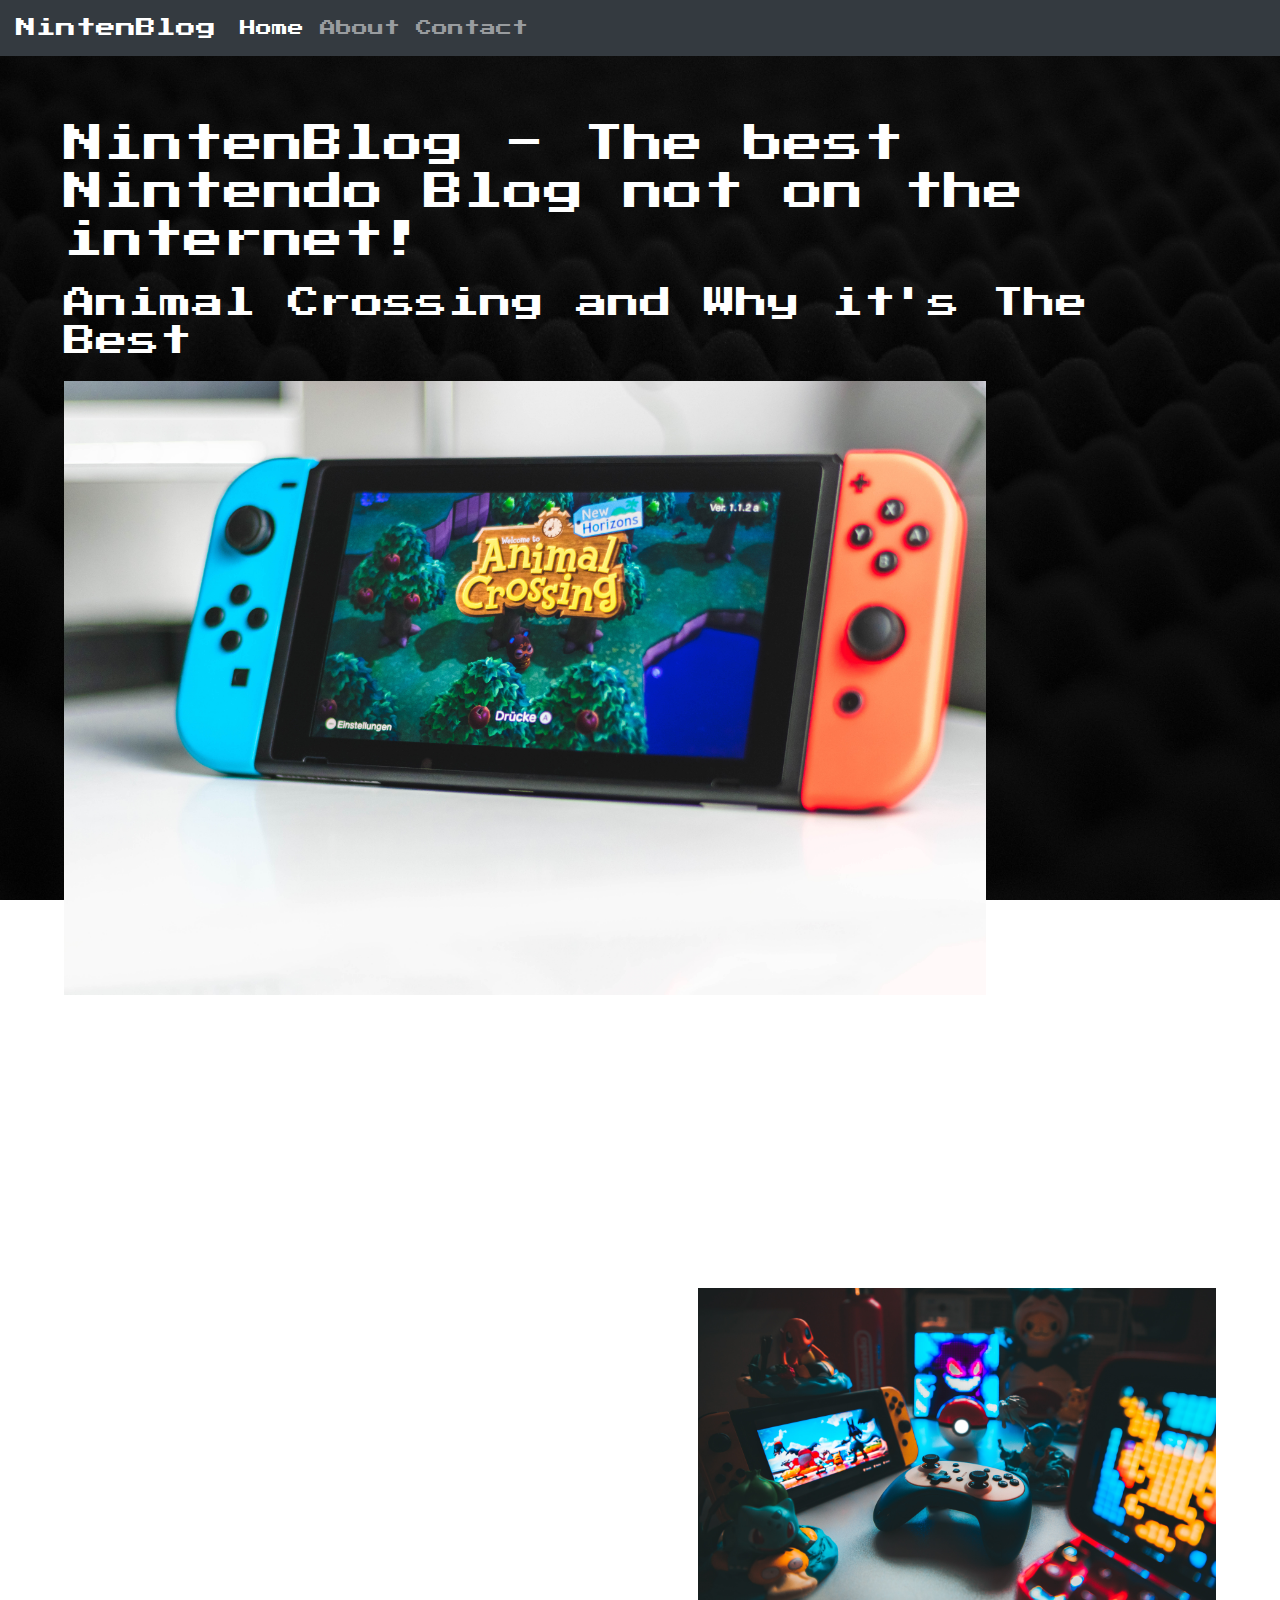
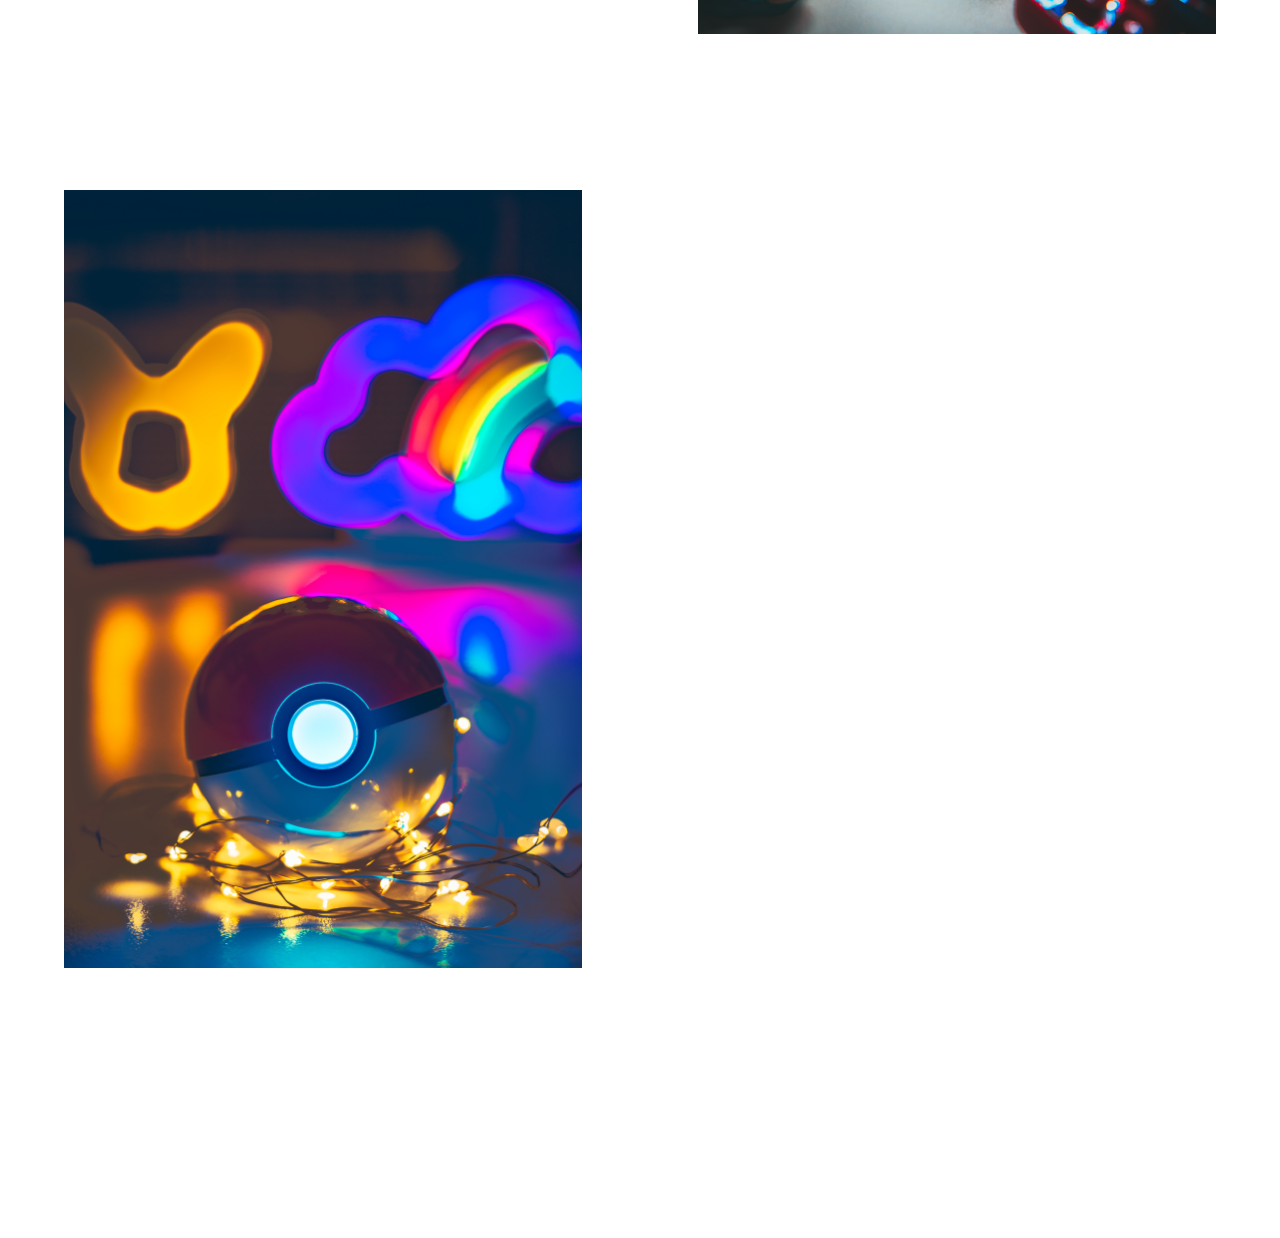
==== index.html @ 2ecb57a1 "archivos agregados" ====
<!DOCTYPE html>
<html>
  <head>
    <meta charset="utf-8">
    <meta name="viewport" content="width=device-width">
    <title>replit</title>
  
    <!-- Bootstrap CSS -->
    <link rel="stylesheet" href="https://stackpath.bootstrapcdn.com/bootstrap/4.3.1/css/bootstrap.min.css" integrity="sha384-ggOyR0iXCbMQv3Xipma34MD+dH/1fQ784/j6cY/iJTQUOhcWr7x9JvoRxT2MZw1T" crossorigin="anonymous">
    <!-- Game Font -->
    <link rel="preconnect" href="https://fonts.googleapis.com">
    <link rel="preconnect" href="https://fonts.gstatic.com" crossorigin>
    <link href="https://fonts.googleapis.com/css2?family=Abril+Fatface&display=swap" rel="stylesheet"> 
    <!--Main Font -->
    <link href="https://fonts.googleapis.com/css2?family=Press+Start+2P&family=Roboto:ital,wght@0,100;0,300;0,500;0,700;0,900;1,100;1,300;1,400;1,500;1,700;1,900&display=swap" rel="stylesheet">
    <link href="style.css" rel="stylesheet" type="text/css" />
    
  
    <title>
      Nintendo Blog
    </title>
  </head>
  
  <body>
    <nav class="navbar navbar-expand-lg navbar-dark bg-dark">
      <a class="navbar-brand" href="#">NintenBlog</a>
       <div class="collapse navbar-collapse" id="navbarSupportedContent">
      <ul class="navbar-nav mr-auto">
        <li class="nav-item active">
          <a class="nav-link" href="./index.html">Home <span class="sr-only">(current)</span></a>
        </li>
        <li class="nav-item">
          <a class="nav-link" href="./about.html">About</a>
        </li>
        <li class="nav-item">
          <a class="nav-link" href="./contact.html">Contact</a>
        </li>
      </ul>
    </nav>
    <main>

    <h1>
      NintenBlog - The best Nintendo Blog not on the internet!
    </h1>
    <h2>
      Animal Crossing and Why it's The Best
    </h2>
    <img src="img/ac.jpg">
  
    <p>
      Lorem ipsum dolor sit amet, consectetur adipiscing elit. Sed eu ligula massa. Integer dignissim nulla et neque faucibus aliquet. Mauris mattis sem eu arcu malesuada aliquet. Aliquam erat volutpat. Vivamus egestas sem diam, nec ultrices tellus sodales in. Ut pretium non nibh et laoreet. Sed quis nulla quis tellus sollicitudin posuere. Harvest moon is better... Vestibulum in suscipit felis. Fusce efficitur, mi vel interdum mattis, purus tellus pharetra felis, eu malesuada tellus nisl a neque. Curabitur vestibulum, sapien sed blandit malesuada, risus tellus tempus ante, a imperdiet ante est eget diam.
    </p>
    <h2>
      The Simple Joy of Spending All Your Money
    </h2>
    <img src="img/money.jpg" class="right">
    <p>
      Suspendisse volutpat nisl elit, nec interdum quam dapibus non. Sed id ligula vel enim ornare tempus lacinia non arcu. Praesent dictum varius quam, pretium gravida nulla scelerisque vitae. Ut nec pharetra nisl. Ut condimentum, purus non porta vehicula, magna odio egestas libero, ut euismod ipsum justo non enim. Vestibulum ante ipsum primis in faucibus orci luctus et ultrices posuere cubilia curae; Vivamus dolor leo, ornare vitae odio id, fringilla interdum ex. Nam non accumsan sem. Quisque ut libero gravida, cursus dolor quis, commodo purus. 
    </p>
    <div class="holder"></div>
    <h2>
      How Completing the Pokedex Ruined my Sanity
    </h2>
   <img src="img/poke.jpg" class="left">
    <p>
      Nam auctor posuere velit. Phasellus rutrum nibh vel tortor aliquam, et commodo dui malesuada. Nulla a lacinia nulla, eu tempor sapien. Aliquam urna ipsum, porttitor ut purus ut, interdum venenatis risus. Nam vel luctus enim. Sed at sapien sed urna auctor efficitur. Sed quis feugiat risus. Ut a congue quam, vel convallis erat. 
    </p>


    <div class="holder"></div>
    </main>
     <script src="script.js"></script>  <footer>
    <p> Author: Megan, Melody, May </p>
    <p> Contact: abcd@email.com </p>
    <p> Generation Group Project </p>
  </footer>
     
  </body>
  
</html>
---- style.css ----
*{

}

body{
background: url(img/ninbg.jpg)no-repeat center center fixed; 
  -webkit-background-size: cover;
  -moz-background-size: cover;
  -o-background-size: cover;
  background-size: cover;
}

h1,h2, h3, h4, h5, h6 {
  font-family: 'Press Start 2P', cursive;
  color: #ffffff;
  width:100%;
  margin: auto;
}
h2{
  margin-top: 20px;
}

nav{
  background-color: e4000f;
  font-family:'Press Start 2P', cursive;
}
p{
  font-family: 'Roboto', sans-serif;
  color: #ffffff;
  padding: 20px;
}

main{
  padding: 5%;
}
main p{
  margin-top: 20px;
  margin-bottom: 20px
}
footer{
  width: 80%;
  margin: auto;
}
footer p{
  display: inline-block;
  margin: 5%;
  }

label{
  color: lightgray;
}
img{
  max-width: 80%;
  height: auto;
  margin: auto;
  padding-top: 20px;
  padding-bottom: 20px;
}

input[type=submit]{
  border: none;
  padding: 5px 10px;
  border-radius: 10px;
  background-color: #ff9185;
  margin-top: 15px;
}

.right{
  display: inline;
  float: right;
  max-width: 45%;
  margin-bottom: 10px;
  margin-left: 10%;
}
.left{
  display: inline;
  float: left;
  max-width: 45%;
  margin-bottom: 10px;
  margin-right: 10%;
}
.holder{
  padding: 5px;
  clear: both;
}
.mario{
  max-height: 70%;
  width: auto;
}

.jumbotron {
  background-image: url("https://imagesvc.meredithcorp.io/v3/mm/image?url=https%3A%2F%2Fstatic.onecms.io%2Fwp-content%2Fuploads%2Fsites%2F6%2F2020%2F03%2Fswitch-ecomm-2000.jpg");
  background-size: contain;
}
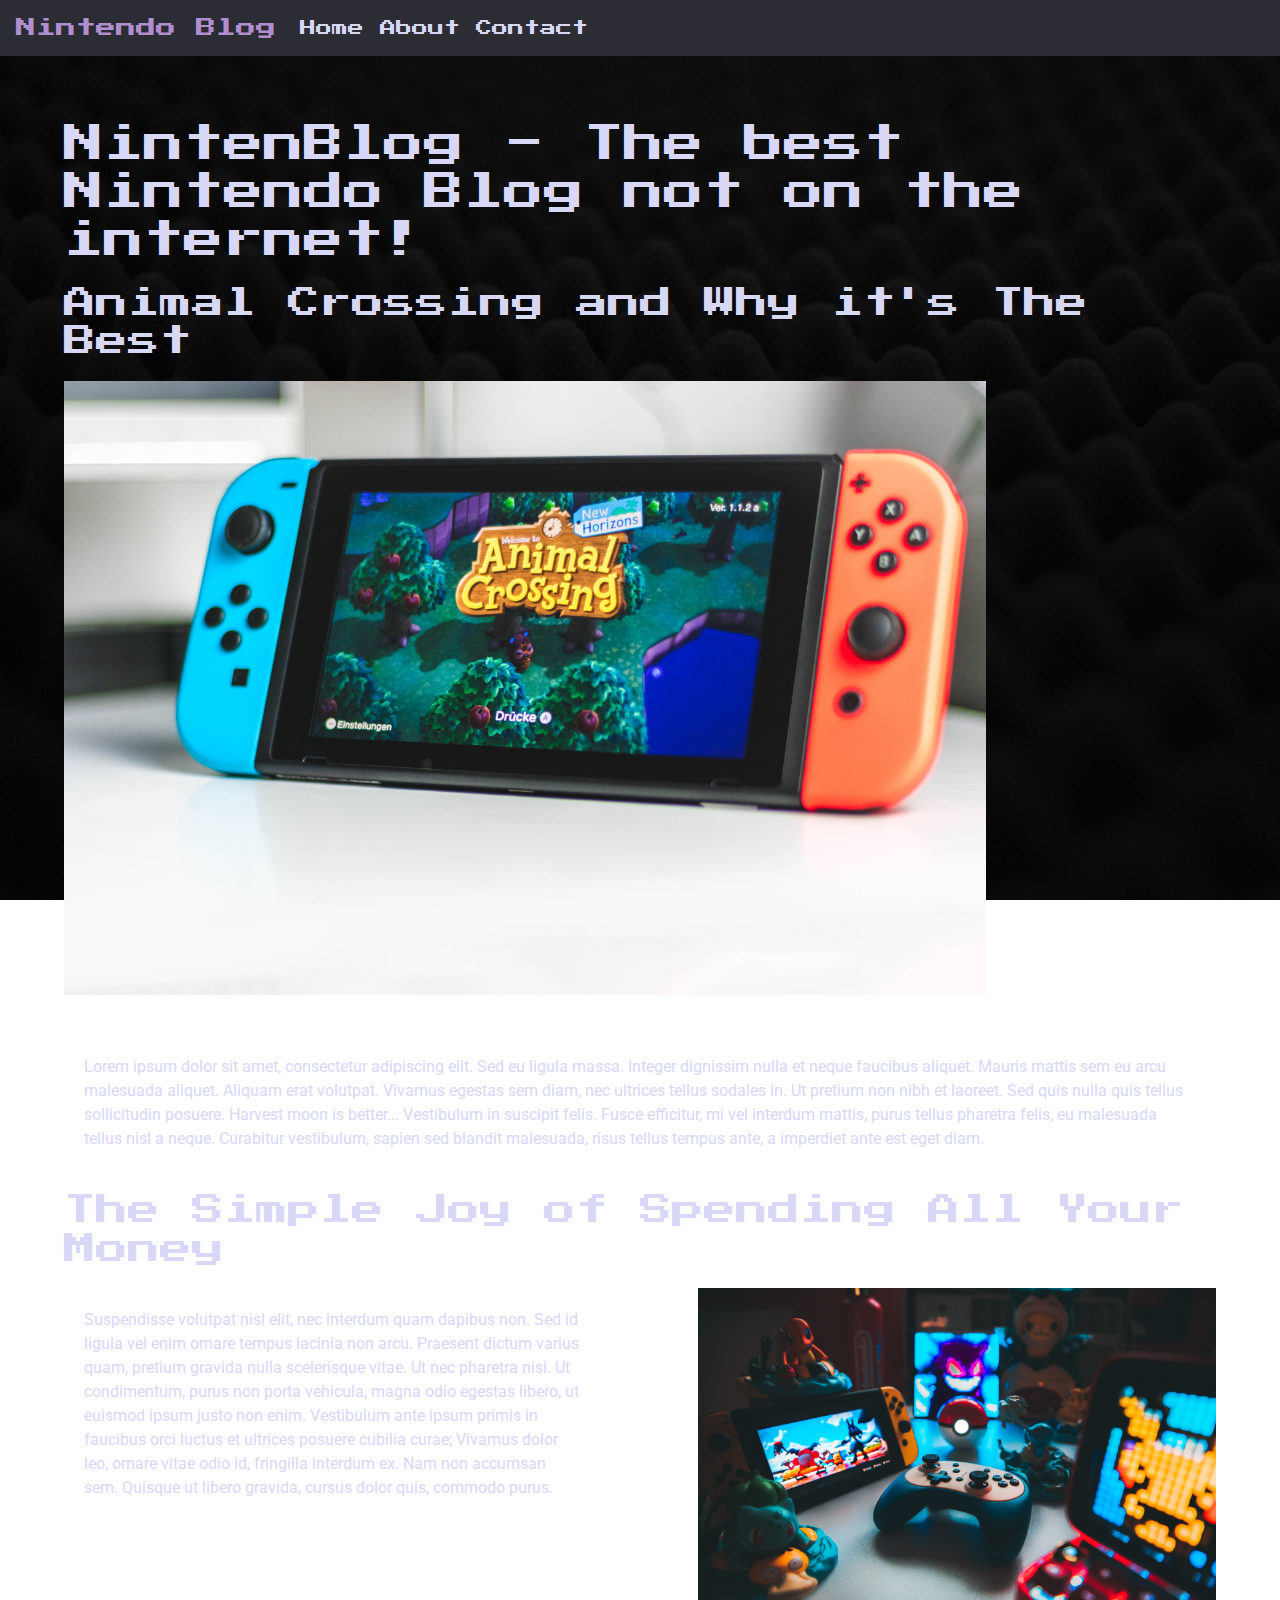
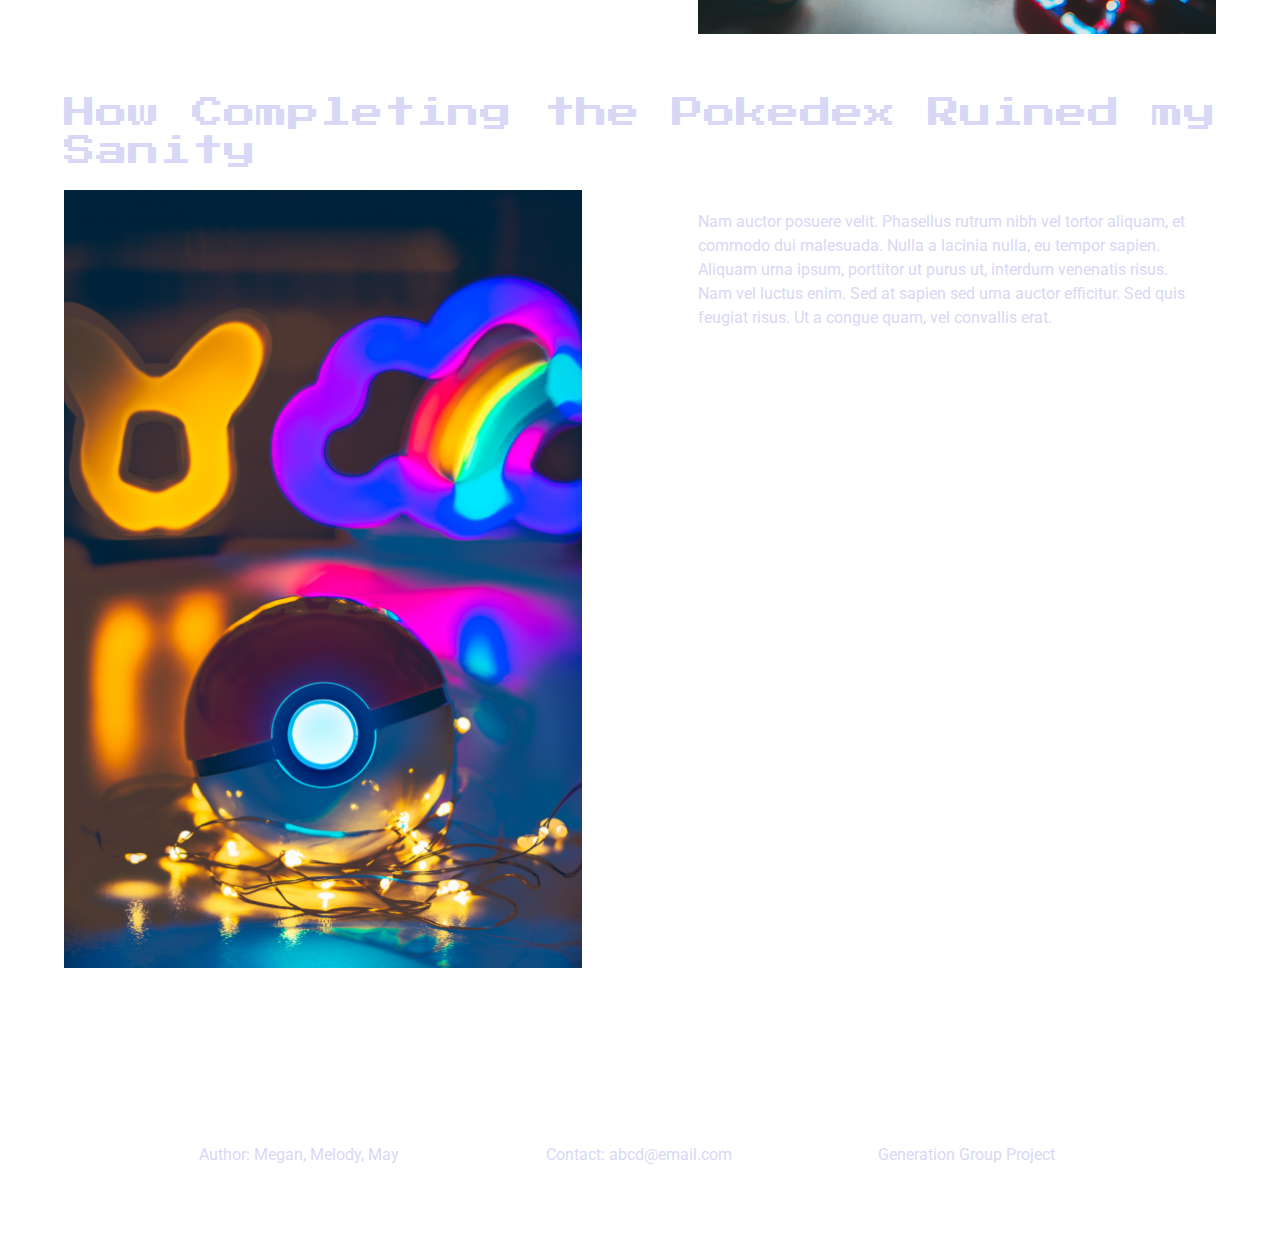
==== commit 8c6fbd57: "primera actualizacion" ====
--- a/index.html
+++ b/index.html
@@ -15,34 +15,35 @@
     <link href="https://fonts.googleapis.com/css2?family=Press+Start+2P&family=Roboto:ital,wght@0,100;0,300;0,500;0,700;0,900;1,100;1,300;1,400;1,500;1,700;1,900&display=swap" rel="stylesheet">
     <link href="style.css" rel="stylesheet" type="text/css" />
     
-  
+    
     <title>
       Nintendo Blog
     </title>
+    <link href="https://cdn.jsdelivr.net/npm/bootstrap@5.3.2/dist/css/bootstrap.min.css" rel="stylesheet" integrity="sha384-T3c6CoIi6uLrA9TneNEoa7RxnatzjcDSCmG1MXxSR1GAsXEV/Dwwykc2MPK8M2HN" crossorigin="anonymous">
   </head>
   
   <body>
-    <nav class="navbar navbar-expand-lg navbar-dark bg-dark">
-      <a class="navbar-brand" href="#">NintenBlog</a>
+    <nav class="navbar navbar-expand-lg">
+      <a class="navbar-brand" id="titulo-navbar" href="#">Nintendo Blog</a>
        <div class="collapse navbar-collapse" id="navbarSupportedContent">
       <ul class="navbar-nav mr-auto">
         <li class="nav-item active">
-          <a class="nav-link" href="./index.html">Home <span class="sr-only">(current)</span></a>
+          <a class="nav-link" href="./index.html" id="color-text-navbar">Home <span class="sr-only">(current)</span></a>
         </li>
         <li class="nav-item">
-          <a class="nav-link" href="./about.html">About</a>
+          <a class="nav-link" href="./about.html" id="color-text-navbar">About</a>
         </li>
         <li class="nav-item">
-          <a class="nav-link" href="./contact.html">Contact</a>
+          <a class="nav-link" href="./contact.html" id="color-text-navbar">Contact</a>
         </li>
       </ul>
     </nav>
     <main>
 
-    <h1>
+    <h1 class="titles">
       NintenBlog - The best Nintendo Blog not on the internet!
     </h1>
-    <h2>
+    <h2 class="titles">
       Animal Crossing and Why it's The Best
     </h2>
     <img src="img/ac.jpg">
@@ -50,7 +51,7 @@
     <p>
       Lorem ipsum dolor sit amet, consectetur adipiscing elit. Sed eu ligula massa. Integer dignissim nulla et neque faucibus aliquet. Mauris mattis sem eu arcu malesuada aliquet. Aliquam erat volutpat. Vivamus egestas sem diam, nec ultrices tellus sodales in. Ut pretium non nibh et laoreet. Sed quis nulla quis tellus sollicitudin posuere. Harvest moon is better... Vestibulum in suscipit felis. Fusce efficitur, mi vel interdum mattis, purus tellus pharetra felis, eu malesuada tellus nisl a neque. Curabitur vestibulum, sapien sed blandit malesuada, risus tellus tempus ante, a imperdiet ante est eget diam.
     </p>
-    <h2>
+    <h2 class="titles">
       The Simple Joy of Spending All Your Money
     </h2>
     <img src="img/money.jpg" class="right">
@@ -58,7 +59,7 @@
       Suspendisse volutpat nisl elit, nec interdum quam dapibus non. Sed id ligula vel enim ornare tempus lacinia non arcu. Praesent dictum varius quam, pretium gravida nulla scelerisque vitae. Ut nec pharetra nisl. Ut condimentum, purus non porta vehicula, magna odio egestas libero, ut euismod ipsum justo non enim. Vestibulum ante ipsum primis in faucibus orci luctus et ultrices posuere cubilia curae; Vivamus dolor leo, ornare vitae odio id, fringilla interdum ex. Nam non accumsan sem. Quisque ut libero gravida, cursus dolor quis, commodo purus. 
     </p>
     <div class="holder"></div>
-    <h2>
+    <h2 class="titles">
       How Completing the Pokedex Ruined my Sanity
     </h2>
    <img src="img/poke.jpg" class="left">
@@ -74,7 +75,8 @@
     <p> Contact: abcd@email.com </p>
     <p> Generation Group Project </p>
   </footer>
-     
+  
+  <script src="https://cdn.jsdelivr.net/npm/bootstrap@5.3.2/dist/js/bootstrap.bundle.min.js" integrity="sha384-C6RzsynM9kWDrMNeT87bh95OGNyZPhcTNXj1NW7RuBCsyN/o0jlpcV8Qyq46cDfL" crossorigin="anonymous"></script>   
   </body>
   
 </html>--- a/style.css
+++ b/style.css
@@ -10,9 +10,9 @@
   background-size: cover;
 }
 
-h1,h2, h3, h4, h5, h6 {
+h1, h2, h3, h4, h5, h6 {
   font-family: 'Press Start 2P', cursive;
-  color: #ffffff;
+  color: #d8d8f6;
   width:100%;
   margin: auto;
 }
@@ -26,7 +26,7 @@
 }
 p{
   font-family: 'Roboto', sans-serif;
-  color: #ffffff;
+  color: #D8D8F6;
   padding: 20px;
 }
 
@@ -47,7 +47,7 @@
   }
 
 label{
-  color: lightgray;
+  color:#b18fcf;
 }
 img{
   max-width: 80%;
@@ -61,7 +61,7 @@
   border: none;
   padding: 5px 10px;
   border-radius: 10px;
-  background-color: #ff9185;
+  background-color: #b18fcf;
   margin-top: 15px;
 }
 
@@ -92,3 +92,24 @@
   background-image: url("https://imagesvc.meredithcorp.io/v3/mm/image?url=https%3A%2F%2Fstatic.onecms.io%2Fwp-content%2Fuploads%2Fsites%2F6%2F2020%2F03%2Fswitch-ecomm-2000.jpg");
   background-size: contain;
 }
+
+.navbar{
+  background-color: #2C2C34;
+}
+
+#titulo-navbar{
+  color: #B18FCF;
+}
+
+#color-text-navbar{
+  color: #D8D8F6;
+}
+
+#color-text-navbar:hover{
+  color: #B18FCF;
+}
+
+.titles{
+  color: #D8D8F6
+}
+
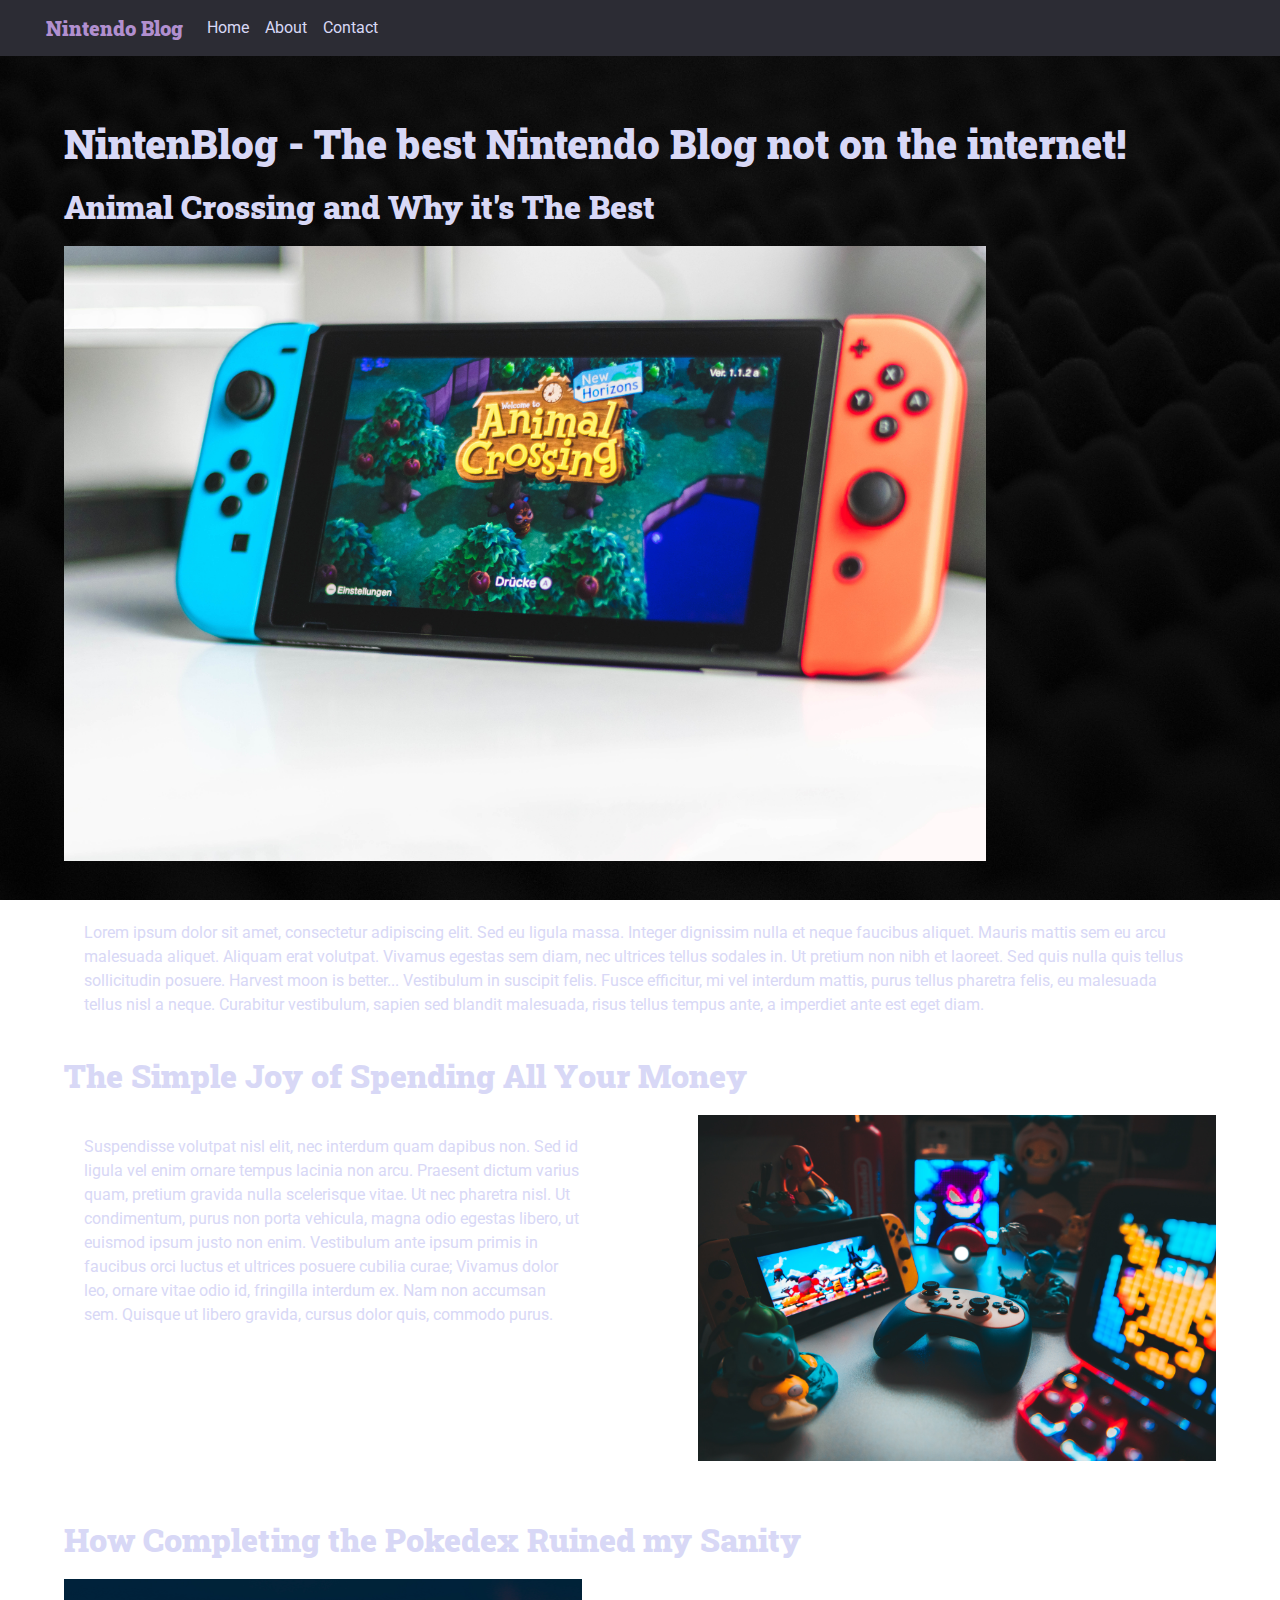
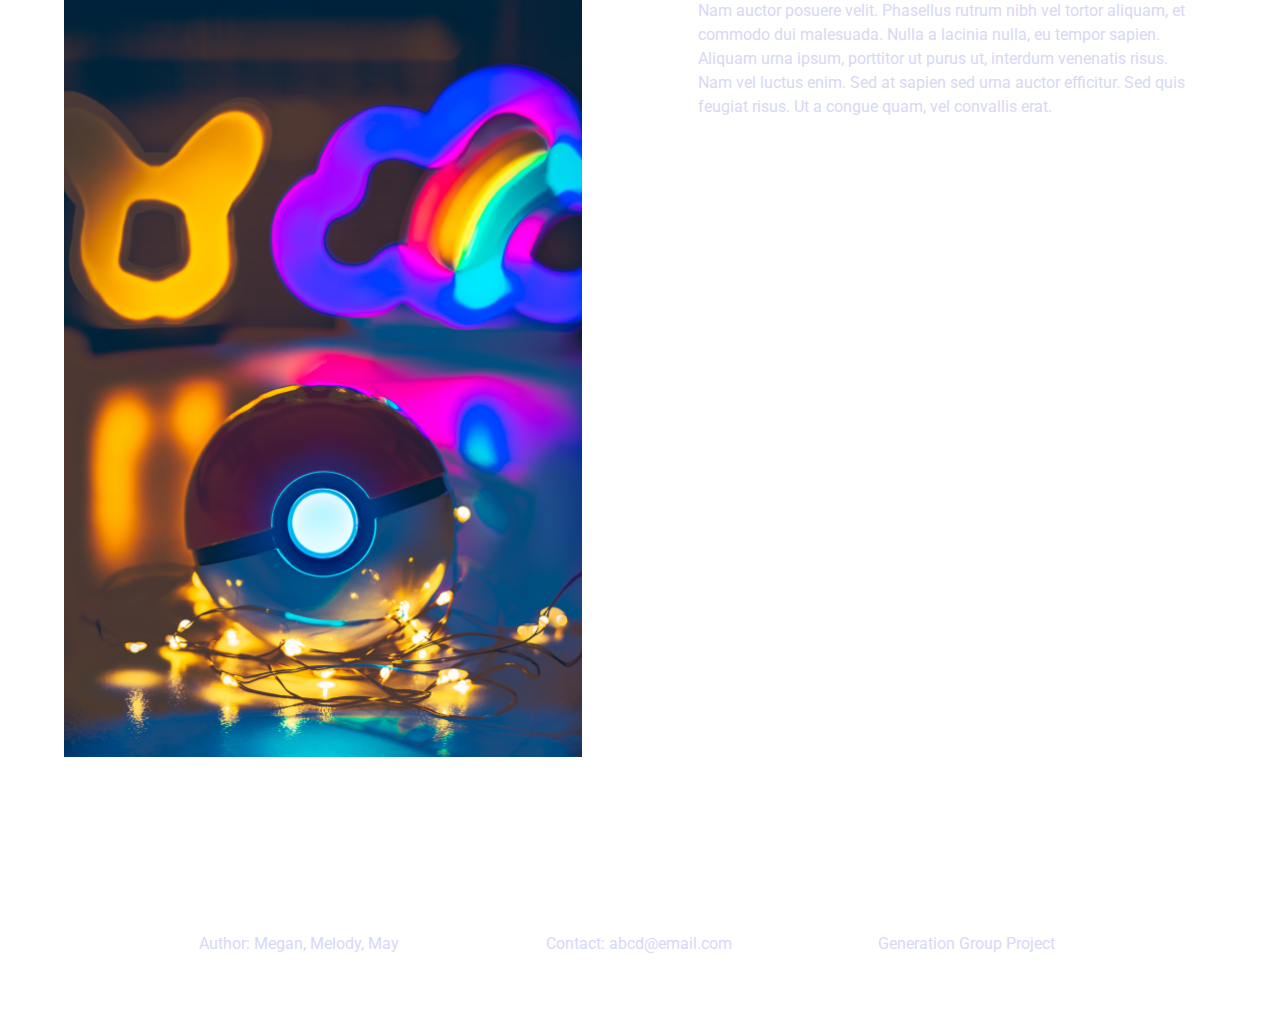
==== commit a7138f67: "segunda actualizacion" ====
--- a/index.html
+++ b/index.html
@@ -13,6 +13,9 @@
     <link href="https://fonts.googleapis.com/css2?family=Abril+Fatface&display=swap" rel="stylesheet"> 
     <!--Main Font -->
     <link href="https://fonts.googleapis.com/css2?family=Press+Start+2P&family=Roboto:ital,wght@0,100;0,300;0,500;0,700;0,900;1,100;1,300;1,400;1,500;1,700;1,900&display=swap" rel="stylesheet">
+    <link rel="preconnect" href="https://fonts.googleapis.com">
+<link rel="preconnect" href="https://fonts.gstatic.com" crossorigin>
+<link href="https://fonts.googleapis.com/css2?family=Roboto+Slab:wght@300;800&family=Roboto:wght@900&display=swap" rel="stylesheet">
     <link href="style.css" rel="stylesheet" type="text/css" />
     
     
--- a/style.css
+++ b/style.css
@@ -1,5 +1,5 @@
 *{
-
+  
 }
 
 body{
@@ -99,10 +99,15 @@
 
 #titulo-navbar{
   color: #B18FCF;
+  font-family: 'Roboto Slab', serif;
+  font-weight: 900;
+  margin: 10 px;
+  padding-left: 30px;
 }
 
 #color-text-navbar{
   color: #D8D8F6;
+  font-family: 'Roboto', serif;
 }
 
 #color-text-navbar:hover{
@@ -110,6 +115,8 @@
 }
 
 .titles{
-  color: #D8D8F6
+  color: #D8D8F6;
+  font-family: 'Roboto Slab', serif;
+  font-weight: 900;
 }
 
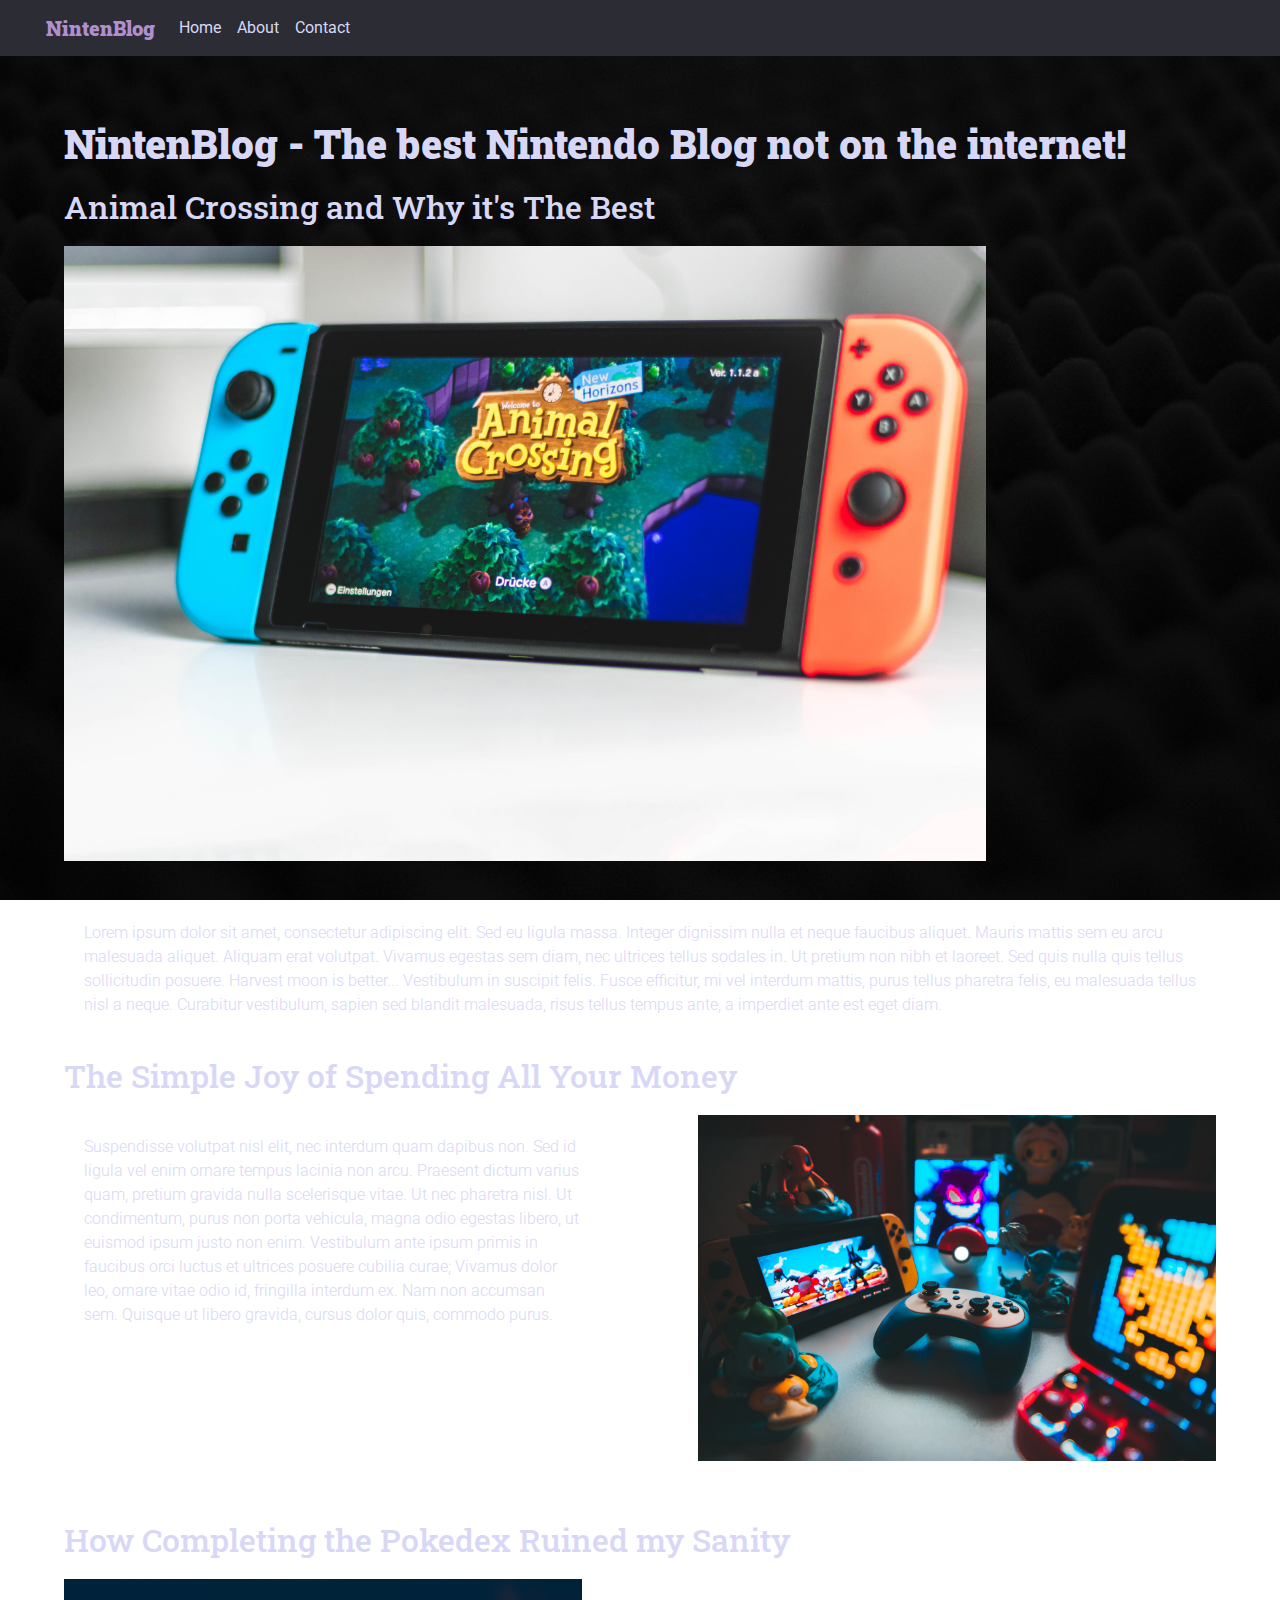
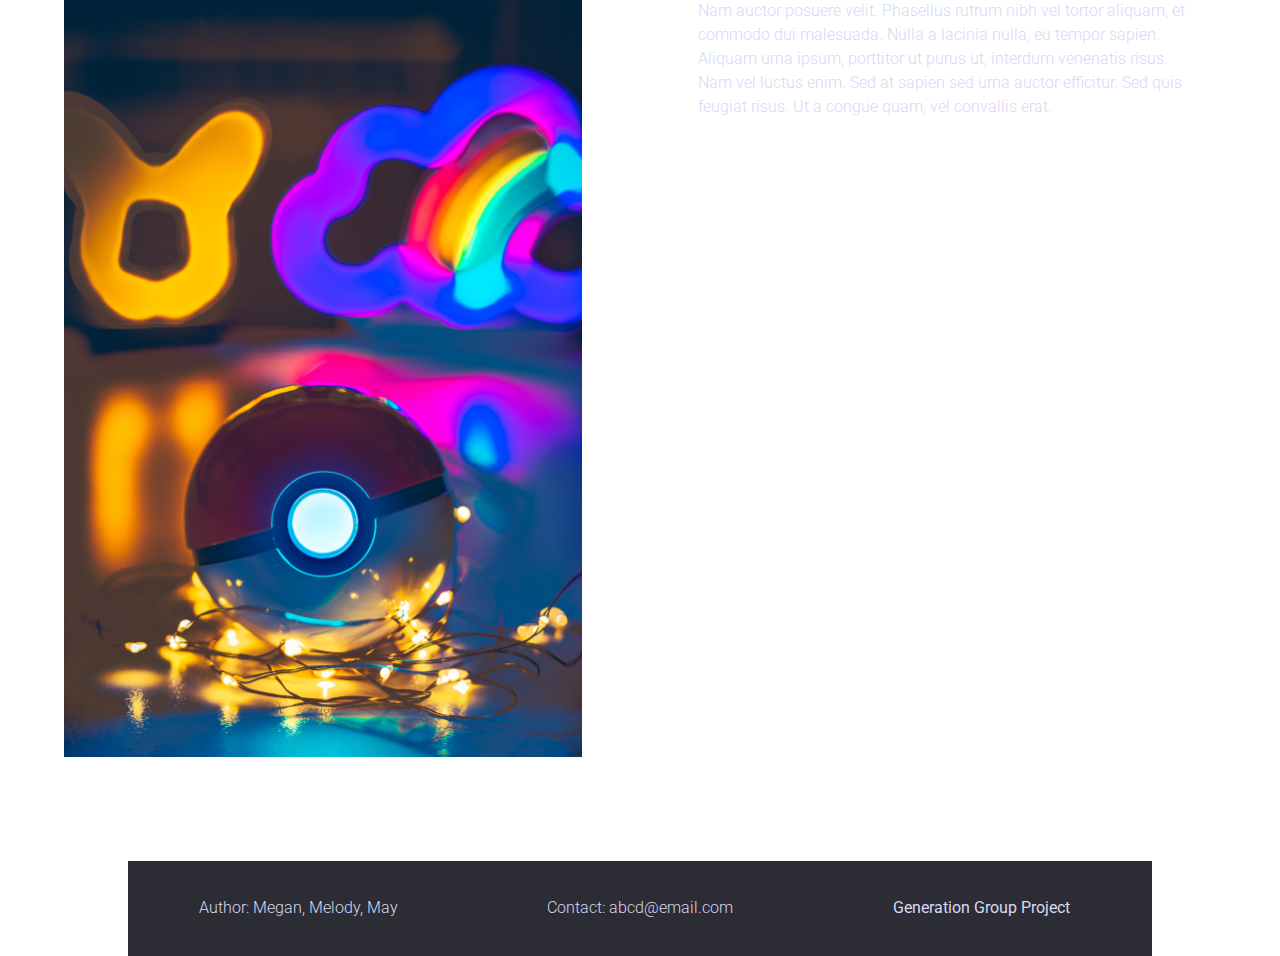
==== commit 0ef8e902: "actualizacion 3" ====
--- a/index.html
+++ b/index.html
@@ -27,7 +27,7 @@
   
   <body>
     <nav class="navbar navbar-expand-lg">
-      <a class="navbar-brand" id="titulo-navbar" href="#">Nintendo Blog</a>
+      <a class="navbar-brand" id="titulo-navbar" href="#">NintenBlog</a>
        <div class="collapse navbar-collapse" id="navbarSupportedContent">
       <ul class="navbar-nav mr-auto">
         <li class="nav-item active">
@@ -46,37 +46,49 @@
     <h1 class="titles">
       NintenBlog - The best Nintendo Blog not on the internet!
     </h1>
-    <h2 class="titles">
+    <h2 class="subtitles">
       Animal Crossing and Why it's The Best
     </h2>
     <img src="img/ac.jpg">
   
-    <p>
+    <p class="parrafos">
       Lorem ipsum dolor sit amet, consectetur adipiscing elit. Sed eu ligula massa. Integer dignissim nulla et neque faucibus aliquet. Mauris mattis sem eu arcu malesuada aliquet. Aliquam erat volutpat. Vivamus egestas sem diam, nec ultrices tellus sodales in. Ut pretium non nibh et laoreet. Sed quis nulla quis tellus sollicitudin posuere. Harvest moon is better... Vestibulum in suscipit felis. Fusce efficitur, mi vel interdum mattis, purus tellus pharetra felis, eu malesuada tellus nisl a neque. Curabitur vestibulum, sapien sed blandit malesuada, risus tellus tempus ante, a imperdiet ante est eget diam.
     </p>
-    <h2 class="titles">
+    <h2 class="subtitles">
       The Simple Joy of Spending All Your Money
     </h2>
     <img src="img/money.jpg" class="right">
-    <p>
+    <p class="parrafos">
       Suspendisse volutpat nisl elit, nec interdum quam dapibus non. Sed id ligula vel enim ornare tempus lacinia non arcu. Praesent dictum varius quam, pretium gravida nulla scelerisque vitae. Ut nec pharetra nisl. Ut condimentum, purus non porta vehicula, magna odio egestas libero, ut euismod ipsum justo non enim. Vestibulum ante ipsum primis in faucibus orci luctus et ultrices posuere cubilia curae; Vivamus dolor leo, ornare vitae odio id, fringilla interdum ex. Nam non accumsan sem. Quisque ut libero gravida, cursus dolor quis, commodo purus. 
     </p>
     <div class="holder"></div>
-    <h2 class="titles">
+    <h2 class="subtitles">
       How Completing the Pokedex Ruined my Sanity
     </h2>
    <img src="img/poke.jpg" class="left">
-    <p>
+    <p class="parrafos">
       Nam auctor posuere velit. Phasellus rutrum nibh vel tortor aliquam, et commodo dui malesuada. Nulla a lacinia nulla, eu tempor sapien. Aliquam urna ipsum, porttitor ut purus ut, interdum venenatis risus. Nam vel luctus enim. Sed at sapien sed urna auctor efficitur. Sed quis feugiat risus. Ut a congue quam, vel convallis erat. 
     </p>
 
 
     <div class="holder"></div>
     </main>
-     <script src="script.js"></script>  <footer>
-    <p> Author: Megan, Melody, May </p>
-    <p> Contact: abcd@email.com </p>
-    <p> Generation Group Project </p>
+     <script src="script.js"></script>
+  
+  <footer class="footer" >
+    <div class="container text-center">
+      <div class="row align-items-start">
+        <div class="col">
+          <p class="parrafos">Author: Megan, Melody, May</p>
+        </div>
+        <div class="col">
+          <p class="parrafos">Contact: abcd@email.com</p>
+        </div>
+        <div class="col" class="parrafos">
+          <p>Generation Group Project</p>
+        </div>
+      </div>
+    </div>
   </footer>
   
   <script src="https://cdn.jsdelivr.net/npm/bootstrap@5.3.2/dist/js/bootstrap.bundle.min.js" integrity="sha384-C6RzsynM9kWDrMNeT87bh95OGNyZPhcTNXj1NW7RuBCsyN/o0jlpcV8Qyq46cDfL" crossorigin="anonymous"></script>   
--- a/style.css
+++ b/style.css
@@ -1,5 +1,7 @@
 *{
-  
+  box-sizing: border-box,
+  margin 0,
+  padding: 0
 }
 
 body{
@@ -120,3 +122,42 @@
   font-weight: 900;
 }
 
+.subtitles{
+  color: #D8D8F6;
+  font-family: 'Roboto Slab', serif;
+  font-weight: 500;
+}
+
+.parrafos{
+  color: #D8D8F6;
+  font-family: 'Roboto', serif;
+  font-weight: 300;
+}
+
+#readmore > a{
+  color: #B18FCF;
+  font-family: 'Roboto', serif;
+  font-weight: 500;
+}
+
+.etiqueta {
+  color: #B18FCF;
+  font-family: 'Roboto', serif;
+  font-weight: 300;
+}
+
+.submit {
+  color: #2C2C34;
+  font-family: 'Roboto Slab', serif;
+  font-weight: 500;
+}
+
+.enlaces{
+  color: #B18FCF;
+  font-family: 'Roboto', serif;
+  font-weight: 500;
+}
+
+.footer{
+  background-color: #2C2C34;
+}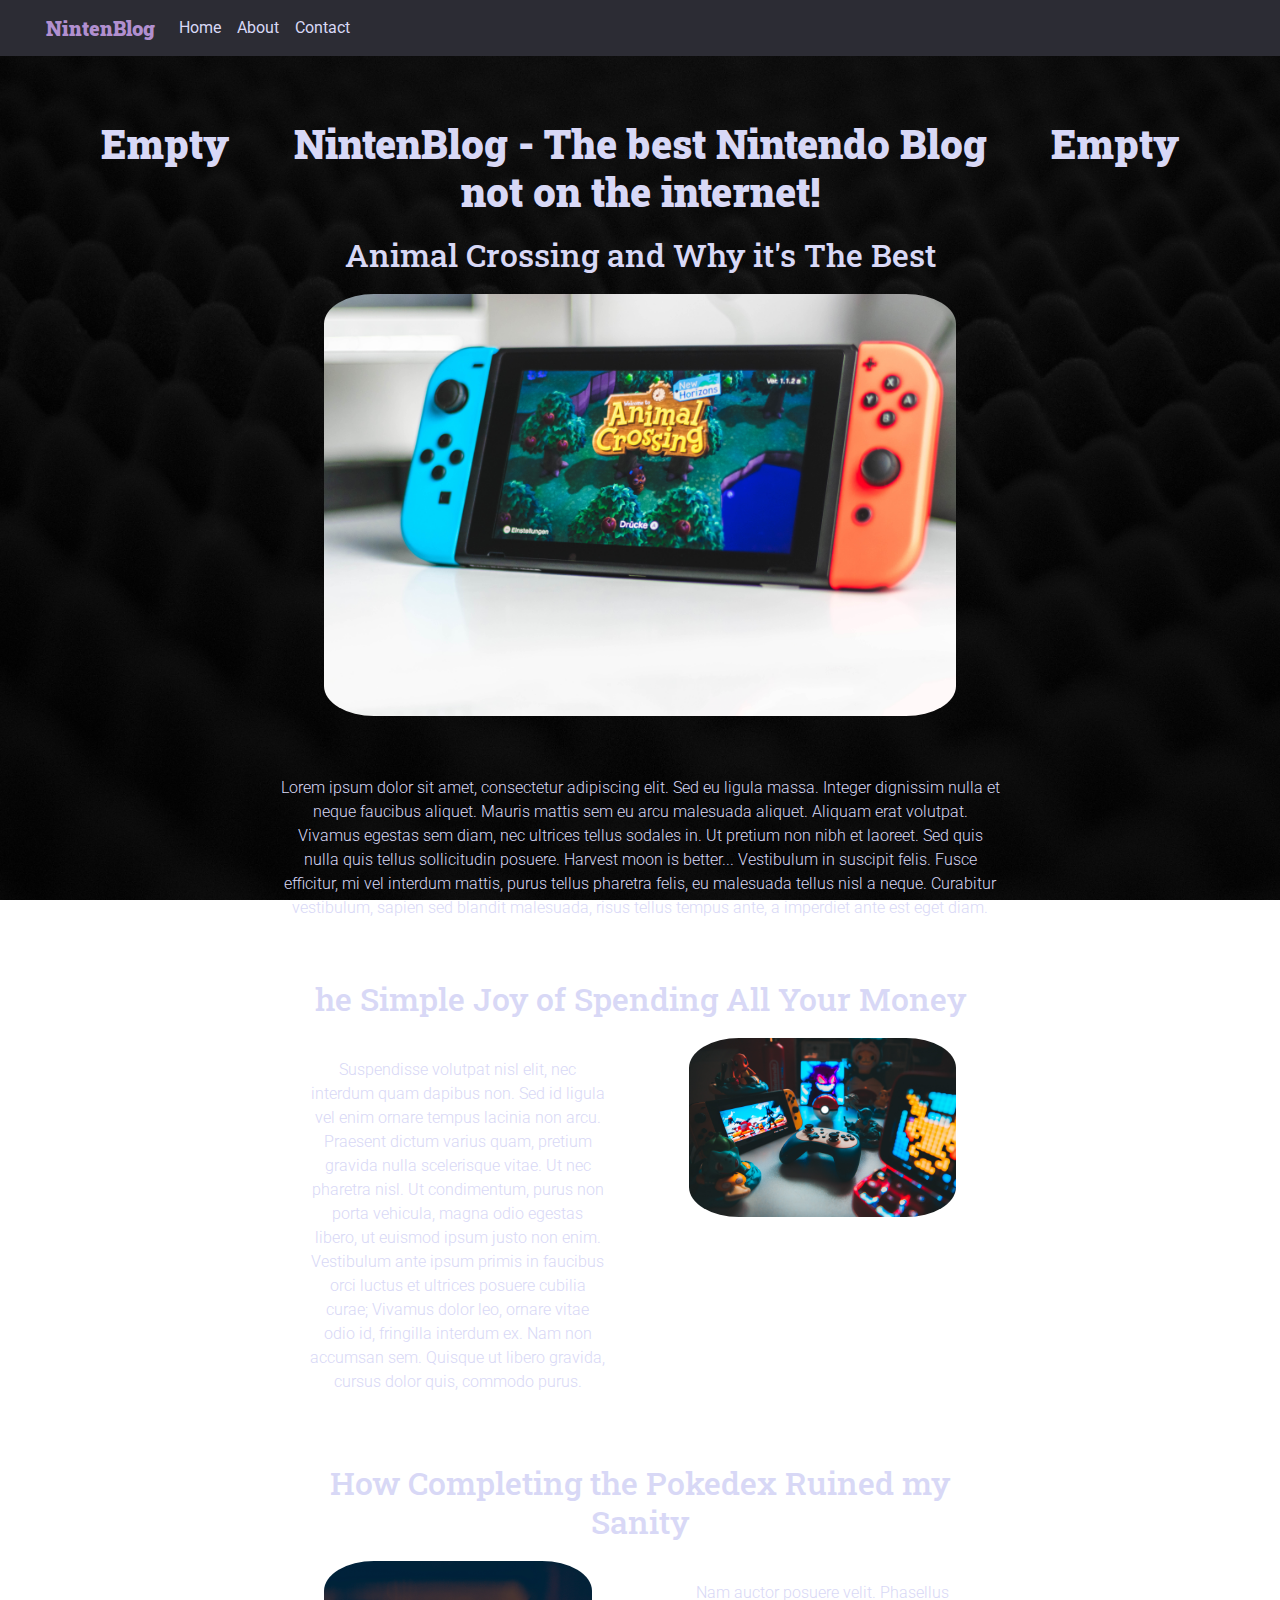
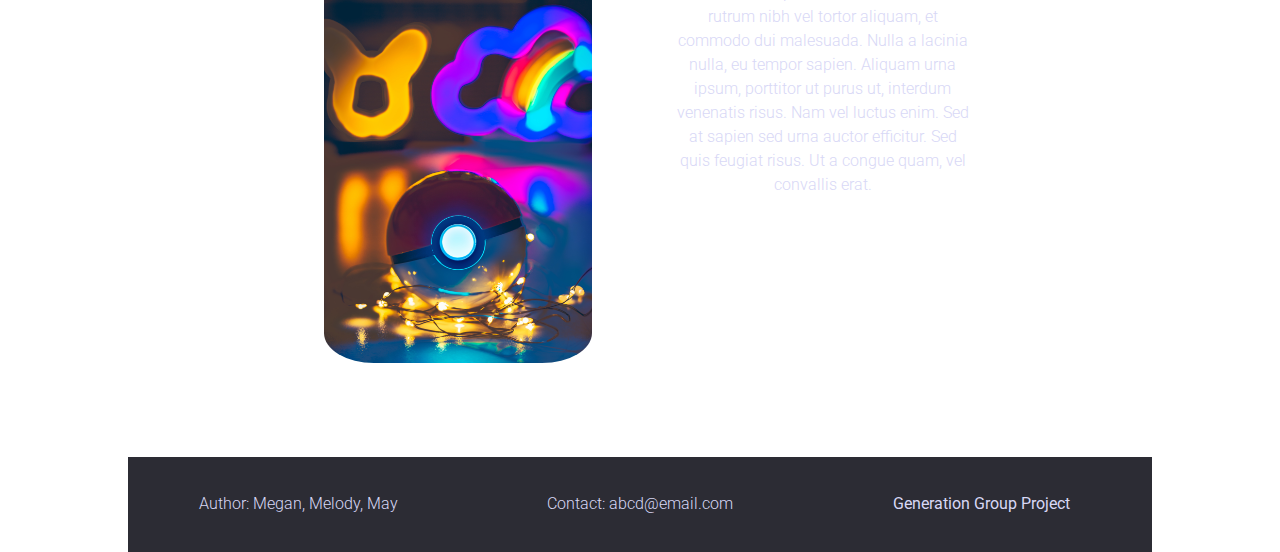
==== commit da756fca: "actualizacion 4" ====
--- a/index.html
+++ b/index.html
@@ -41,55 +41,113 @@
         </li>
       </ul>
     </nav>
+
     <main>
+      <div class="container text-center">
+        <div class="row">
 
-    <h1 class="titles">
-      NintenBlog - The best Nintendo Blog not on the internet!
-    </h1>
-    <h2 class="subtitles">
-      Animal Crossing and Why it's The Best
-    </h2>
-    <img src="img/ac.jpg">
-  
-    <p class="parrafos">
-      Lorem ipsum dolor sit amet, consectetur adipiscing elit. Sed eu ligula massa. Integer dignissim nulla et neque faucibus aliquet. Mauris mattis sem eu arcu malesuada aliquet. Aliquam erat volutpat. Vivamus egestas sem diam, nec ultrices tellus sodales in. Ut pretium non nibh et laoreet. Sed quis nulla quis tellus sollicitudin posuere. Harvest moon is better... Vestibulum in suscipit felis. Fusce efficitur, mi vel interdum mattis, purus tellus pharetra felis, eu malesuada tellus nisl a neque. Curabitur vestibulum, sapien sed blandit malesuada, risus tellus tempus ante, a imperdiet ante est eget diam.
-    </p>
-    <h2 class="subtitles">
-      The Simple Joy of Spending All Your Money
-    </h2>
-    <img src="img/money.jpg" class="right">
-    <p class="parrafos">
-      Suspendisse volutpat nisl elit, nec interdum quam dapibus non. Sed id ligula vel enim ornare tempus lacinia non arcu. Praesent dictum varius quam, pretium gravida nulla scelerisque vitae. Ut nec pharetra nisl. Ut condimentum, purus non porta vehicula, magna odio egestas libero, ut euismod ipsum justo non enim. Vestibulum ante ipsum primis in faucibus orci luctus et ultrices posuere cubilia curae; Vivamus dolor leo, ornare vitae odio id, fringilla interdum ex. Nam non accumsan sem. Quisque ut libero gravida, cursus dolor quis, commodo purus. 
-    </p>
-    <div class="holder"></div>
-    <h2 class="subtitles">
-      How Completing the Pokedex Ruined my Sanity
-    </h2>
-   <img src="img/poke.jpg" class="left">
-    <p class="parrafos">
-      Nam auctor posuere velit. Phasellus rutrum nibh vel tortor aliquam, et commodo dui malesuada. Nulla a lacinia nulla, eu tempor sapien. Aliquam urna ipsum, porttitor ut purus ut, interdum venenatis risus. Nam vel luctus enim. Sed at sapien sed urna auctor efficitur. Sed quis feugiat risus. Ut a congue quam, vel convallis erat. 
-    </p>
+          <div class="col-2">
+            <h1 class="titles">Empty</h1>
+          </div>
 
+          <div class="col-8">
+
+            <div class="container text-center">
+              <div class="row align-items-start">
+                  <h1 class="titles">
+                    NintenBlog - The best Nintendo Blog not on the internet!
+                  </h1>
+              </div>
+              <div class="row align-items-start">
+                  <h2 class="subtitles">
+                    Animal Crossing and Why it's The Best
+                  </h2>
+              </div>
+            </div>
+
+              <div class="row align-items-center">
+                <div class="row align-items-center"> 
+                    <img src="img/ac.jpg" class="photostyle">
+                </div>
+              </div>
+              
+              <div class="row align-items-start">  
+                  <p class="parrafos">
+                    Lorem ipsum dolor sit amet, consectetur adipiscing elit. Sed eu ligula massa. Integer dignissim nulla et neque faucibus aliquet. Mauris mattis sem eu arcu malesuada aliquet. Aliquam erat volutpat. Vivamus egestas sem diam, nec ultrices tellus sodales in. Ut pretium non nibh et laoreet. Sed quis nulla quis tellus sollicitudin posuere. Harvest moon is better... Vestibulum in suscipit felis. Fusce efficitur, mi vel interdum mattis, purus tellus pharetra felis, eu malesuada tellus nisl a neque. Curabitur vestibulum, sapien sed blandit malesuada, risus tellus tempus ante, a imperdiet ante est eget diam.
+                  </p>
+              </div>
+
+              <div class="container text-center">
+                <div class="row align-items-start">
+                  <div class="col">
+                    <h2 class="subtitles">
+                        he Simple Joy of Spending All Your Money
+                    </h2>
+                  </div>    
+                </div>
+                <div class="row align-items-start">
+                    <div class="col">
+                      <p class="parrafos">
+                      Suspendisse volutpat nisl elit, nec interdum quam dapibus non. Sed id ligula vel enim ornare tempus lacinia non arcu. Praesent dictum varius quam, pretium gravida nulla scelerisque vitae. Ut nec pharetra nisl. Ut condimentum, purus non porta vehicula, magna odio egestas libero, ut euismod ipsum justo non enim. Vestibulum ante ipsum primis in faucibus orci luctus et ultrices posuere cubilia curae; Vivamus dolor leo, ornare vitae odio id, fringilla interdum ex. Nam non accumsan sem. Quisque ut libero gravida, cursus dolor quis, commodo purus. 
+                      </p>
+                    </div>
+                    <div class="col">
+                      <img src="img/money.jpg" class="photostyle">
+                    </div>
+                </div>
+                    <div class="holder"></div>
+              </div>
+
+              <div class="container text-center">
+                <div class="row align-items-start">
+                    <div class="col">  
+                      <h2 class="subtitles">
+                        How Completing the Pokedex Ruined my Sanity
+                      </h2>
+                    </div>
+                </div>
+                <div class="row align-items-start">
+                    <div class="col">
+                      <img src="img/poke.jpg" class="photostyle">
+                    </div>
+                      <div class="col">
+                        <p class="parrafos">
+                          Nam auctor posuere velit. Phasellus rutrum nibh vel tortor aliquam, et commodo dui malesuada. Nulla a lacinia nulla, eu tempor sapien. Aliquam urna ipsum, porttitor ut purus ut, interdum venenatis risus. Nam vel luctus enim. Sed at sapien sed urna auctor efficitur. Sed quis feugiat risus. Ut a congue quam, vel convallis erat. 
+                        </p>
+                      </div>
+                </div>
+            </div>
+
+        </div>
+
+        <div class="col-2" class="columnalateral">
+          <h1 class="titles">Empty</h1>
+        </div> 
+        
+      </div>
+        
 
     <div class="holder"></div>
     </main>
-     <script src="script.js"></script>
+    <script src="script.js"></script>
+
+    </div>
   
-  <footer class="footer" >
-    <div class="container text-center">
-      <div class="row align-items-start">
-        <div class="col">
-          <p class="parrafos">Author: Megan, Melody, May</p>
-        </div>
-        <div class="col">
-          <p class="parrafos">Contact: abcd@email.com</p>
-        </div>
-        <div class="col" class="parrafos">
-          <p>Generation Group Project</p>
+      <footer class="footer" >
+      <div class="container text-center">
+        <div class="row align-items-start">
+          <div class="col">
+            <p class="parrafos">Author: Megan, Melody, May</p>
+          </div>
+          <div class="col">
+            <p class="parrafos">Contact: abcd@email.com</p>
+          </div>
+          <div class="col" class="parrafos">
+            <p>Generation Group Project</p>
+          </div>
         </div>
       </div>
-    </div>
-  </footer>
+    </footer>
   
   <script src="https://cdn.jsdelivr.net/npm/bootstrap@5.3.2/dist/js/bootstrap.bundle.min.js" integrity="sha384-C6RzsynM9kWDrMNeT87bh95OGNyZPhcTNXj1NW7RuBCsyN/o0jlpcV8Qyq46cDfL" crossorigin="anonymous"></script>   
   </body>
--- a/style.css
+++ b/style.css
@@ -1,7 +1,7 @@
 *{
   box-sizing: border-box,
   margin 0,
-  padding: 0
+  padding 0
 }
 
 body{
@@ -160,4 +160,12 @@
 
 .footer{
   background-color: #2C2C34;
+}
+
+.bloque{
+  margin: 100px
+}
+
+.photostyle{
+  border-radius: 50px;
 }